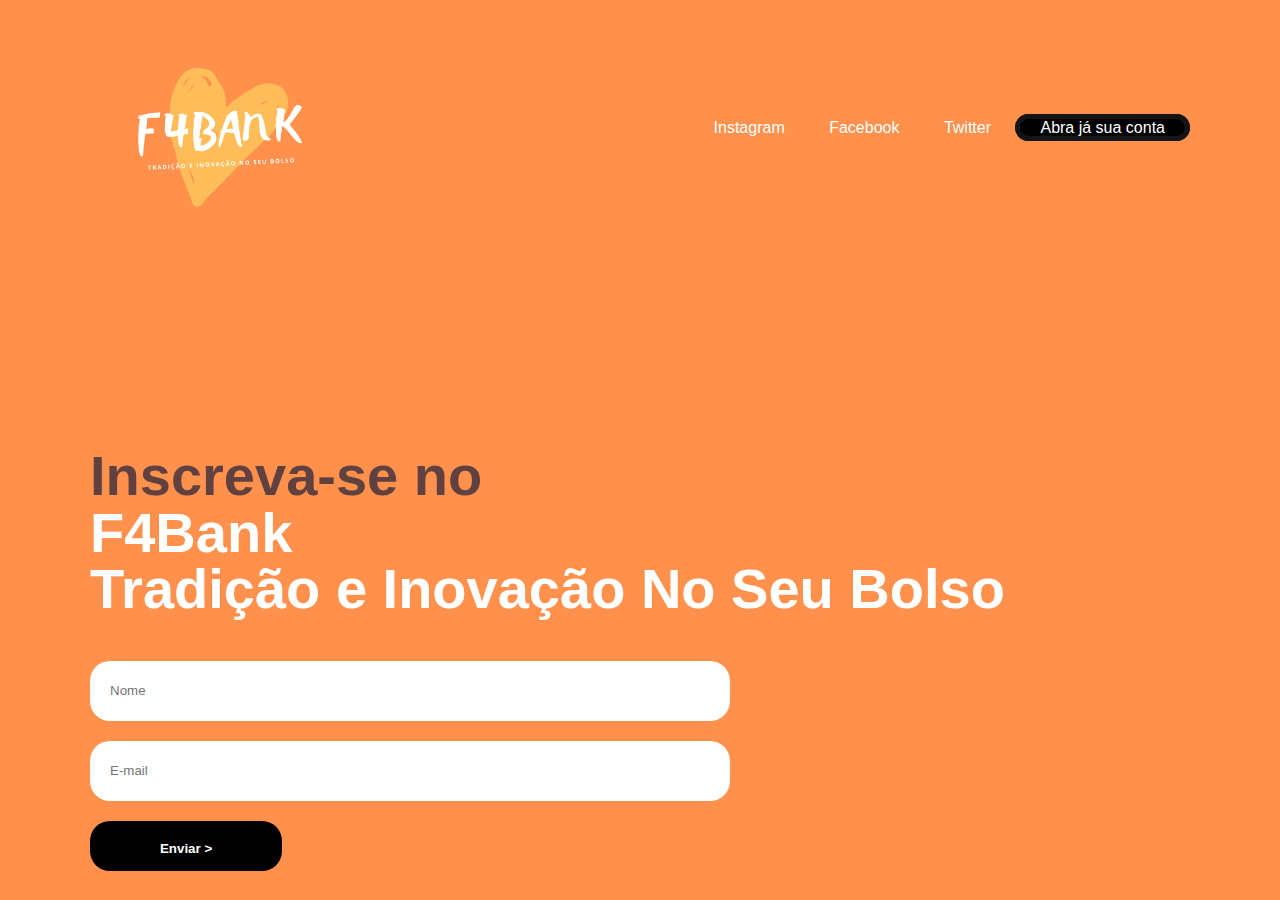
==== index.html @ 8a3bf6a0 "pagina-home" ====
<!DOCTYPE html>
<html lang="PT-BR">
<head>
    <meta charset="UTF-8">
    <meta http-equiv="X-UA-Compatible" content="IE=edge">
    <meta name="viewport" content="width=device-width, initial-scale=1.0">
    <link rel="stylesheet" href="style.css">
    <title>F4Bank</title>
    
</head>
<body>
   <header>
       <div class="titulo">
        <img src="/img logo/f4bank.png" alt="logo">
          
       </div>
       <ul>
           <a href="https://www.instagram.com/" target="_blank"><li>Instagram</li></a>
          <a href="https://pt-br.facebook.com/" target="_blank"><li>Facebook</li></a> 
          <a href="https://twitter.com/" target="_blank"><li>Twitter</li></a>
           <a href="#" id="conta"><li>Abra já sua conta</li></a> 
        </ul>
   </header>

   <main>
       <aside>
       
           
          <h2><span>Inscreva-se no</span></h2> 
          <h2>F4Bank</h2>
          <h2>
              Tradição e Inovação No Seu Bolso
          </h2>
          <form>
              <input type="text" placeholder="Nome">
              <input type="email" placeholder="E-mail">
              <input type="submit" value="Enviar >">
          </form>
          
       </aside>
    
       
   </main>

</body>
</html>
---- style.css ----
body{
    background-color:  rgb(255, 145, 77);
   color: white;
   font-family:'Trebuchet MS', 'Lucida Sans Unicode', 'Lucida Grande', 'Lucida Sans', Arial, sans-serif;
    max-width: 1100px;
    margin: 0 auto;
    scroll-behavior: 110vw;
}

header{
    display: flex;
    flex-direction: row;
    justify-content: space-between;
    align-items: center;
    margin-top: 0 auto;
}

.titulo{
    flex-direction:column;
    margin-top: 0px;
}

li{
    display: inline-block;
    margin: 20px;
    color: white;
    margin-top: 0%;

}
li #conta{
    border: 20px solid white;
}


h1{
    font-weight: 200;
    font-family:cursive;
    margin-top: 0%;
}

main{
    display: flex;
    flex-direction: row;
    margin-top: 150px;
    background-image:-moz-element()
}

h2{
    font-size: 56px;
    line-height: 10px;
    
}
span{
    color: rgb(97, 64, 64);
}

li:hover{
  color:rgb(97, 64, 64);
}

img{
    
    margin-top: 1px;
    width: 270px;
}
form{
    display: flex;
    flex-direction: column;
    width: 70%;
}
form [type="submit"]{
    height: 50px;
    width: 30%;
    background-color: black;
    color: white;
    font-weight: bold;
    
}
input{
    margin-top: 20px;
    height: 20px;
    padding: 20px;
    border-radius: 20px;
    border: none;
    
}
#conta{
    border: 5px solid rgb(21, 21, 21);
    border-radius: 20px;
    background-color: black;
    
}
#predio{
    display: flex;
    margin-top: 30%;
    width: 1000px;
}
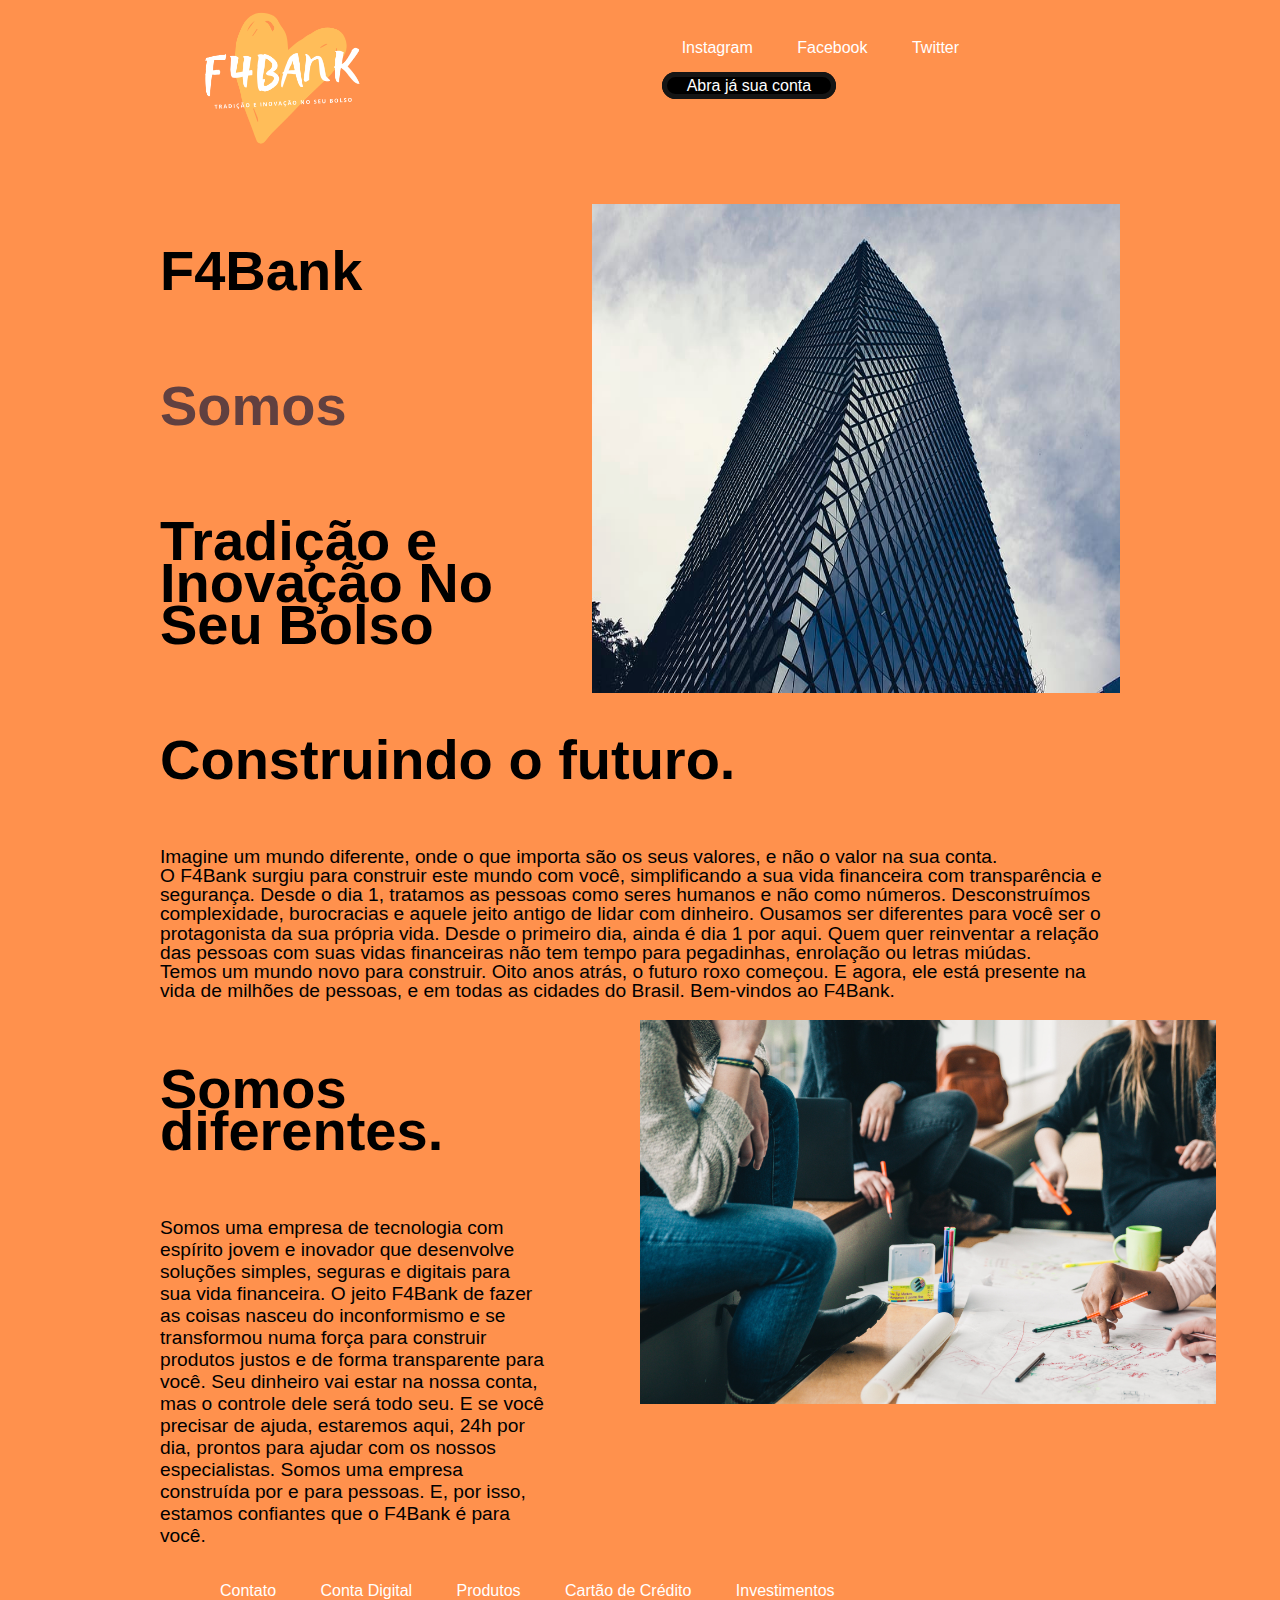
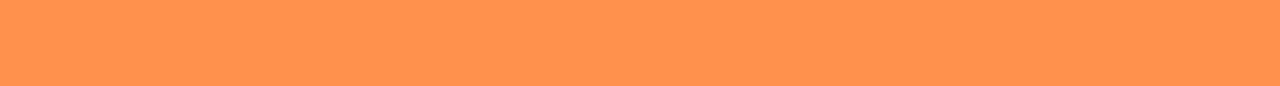
==== commit 2e5243f3: "pag-sobre" ====
--- a/index.html
+++ b/index.html
@@ -4,11 +4,13 @@
     <meta charset="UTF-8">
     <meta http-equiv="X-UA-Compatible" content="IE=edge">
     <meta name="viewport" content="width=device-width, initial-scale=1.0">
-    <link rel="stylesheet" href="style.css">
+    <link rel="stylesheet" href="style-pag-sobre.css">
+    <link rel="stylesheet" href="resposive.css">
     <title>F4Bank</title>
     
 </head>
 <body>
+    
    <header>
        <div class="titulo">
         <img src="/img logo/f4bank.png" alt="logo">
@@ -21,26 +23,50 @@
            <a href="#" id="conta"><li>Abra já sua conta</li></a> 
         </ul>
    </header>
-
    <main>
-       <aside>
-       
-           
-          <h2><span>Inscreva-se no</span></h2> 
-          <h2>F4Bank</h2>
-          <h2>
-              Tradição e Inovação No Seu Bolso
-          </h2>
-          <form>
-              <input type="text" placeholder="Nome">
-              <input type="email" placeholder="E-mail">
-              <input type="submit" value="Enviar >">
-          </form>
+       <aside> 
+          <h2>F4Bank</h2> 
+          <h2><span>Somos</span></h2>
+             <h2> Tradição e Inovação No Seu Bolso</h2>
+         
           
        </aside>
-    
+    <img src="/img logo/chile-santiago-predio-arquitetura.jpg" alt="foto-predio">
        
    </main>
+   <aside>
+   <h2 class="construindo">Construindo o futuro.</h2>
+   <p class="p1">
+    Imagine um mundo diferente, onde o que importa são os seus valores, e não o valor na sua conta. <br> O F4Bank surgiu para construir este mundo com você, simplificando a sua vida financeira com transparência e segurança.
+    
+    Desde o dia 1, tratamos as pessoas como seres humanos e não como números.
+    
+    Desconstruímos complexidade, burocracias e aquele jeito antigo de lidar com dinheiro.
+    
+    Ousamos ser diferentes para você ser o protagonista da sua própria vida.
+    
+    Desde o primeiro dia, ainda é dia 1 por aqui.
+    
+    Quem quer reinventar a relação das pessoas com suas vidas financeiras não tem tempo para pegadinhas, enrolação ou letras miúdas. <br> Temos um mundo novo para construir.
+    
+    Oito anos atrás, o futuro roxo começou. E agora, ele está presente na vida de  milhões de pessoas, e em todas as cidades do Brasil.
+    
+    Bem-vindos ao F4Bank.</p>
+    <img class="foto-mulher" src="/img logo/students-working-on-project.jpg" alt="estudantes">
+
+    <h2 class="somos">Somos diferentes.</h2>
+    <p class="paragrafo-mulher">Somos uma empresa de tecnologia com espírito jovem e inovador que desenvolve soluções simples, seguras e digitais para sua vida financeira. O jeito F4Bank de fazer as coisas nasceu do inconformismo e se transformou numa força para construir produtos justos e de forma transparente para você. Seu dinheiro vai estar na nossa conta, mas o controle dele será todo seu. E se você precisar de ajuda, estaremos aqui, 24h por dia, prontos para ajudar com os nossos especialistas. Somos uma empresa construída por e para pessoas. E, por isso, estamos confiantes que o F4Bank é para você.</p>
+</aside>
+<div>
+    <ol>
+        <a href="#"></a><li>Contato</li>  
+        <a href="#"></a><li>Conta Digital</li>
+        <a href="#"></a> <li> Produtos</li>
+     <a href="#"></a><li> Cartão de Crédito</li>
+     <a href="#"></a><li> Investimentos</li>
+    </ol>
+</div>
 
 </body>
+
 </html>--- a/style-pag-sobre.css
+++ b/style-pag-sobre.css
@@ -0,0 +1,123 @@
+body{
+    background-color:  rgb(255, 145, 77);
+   color: white;
+   font-family:'Trebuchet MS', 'Lucida Sans Unicode', 'Lucida Grande', 'Lucida Sans', Arial, sans-serif;
+    width: 75% ;
+    height: 150vh;
+    margin: 0 auto;
+
+}
+
+header{
+    display: flex;
+    flex-direction: row;
+    justify-content: space-between;
+    align-items: center;
+    margin-top: -50px;
+    
+
+}
+
+.titulo{
+    flex-direction:column;
+    margin-top: 0px;
+}
+
+li{
+    display: inline-block;
+    margin: 20px;
+    color: white;
+    margin-top: -90%;
+
+}
+li #conta{
+    border: 20px solid white;
+}
+
+
+h1{
+    font-weight: 200;
+    font-family:cursive;
+    margin-top: 0%;
+}
+
+main{
+    display: flex;
+    flex-direction: row;
+   
+}
+
+h2{
+    font-size: 56px;
+    line-height: 75%;
+    
+}
+span{
+    color: rgb(97, 64, 64);
+}
+
+li:hover{
+  color:rgb(97, 64, 64);
+}
+    
+    
+
+#conta{
+    border: 5px solid rgb(21, 21, 21);
+    border-radius: 20px;
+    background-color: black;
+    
+}
+img{
+width: 55%;
+   
+}
+
+p{
+    display: flex;
+    justify-content:left
+}
+
+.foto-mulher{
+display: flex;
+flex-direction: row;
+margin-left: 50%;
+width: 60%;
+}
+.p1{
+    font-size: larger;
+    line-height: 100%;
+}
+.somos{
+    width: 30%;
+    margin-top: -35%;
+}
+.paragrafo-mulher{
+    width: 40%;
+    font-size:larger;
+}
+
+footer{
+    background-color:  rgb(255, 145, 77);
+    Position: fixed;
+     bottom: 0;
+     height: 5%;
+     width: 100vw;
+
+}
+div{
+    background-color:rgb(255, 145, 77);
+    cursor: pointer;
+    display: flex;
+    flex-direction: column;
+}
+div:hover{
+color: rgb(97, 64, 64);
+
+}
+
+aside{
+    display: flex;
+    flex-direction: column;
+    color:black
+}--- a/resposive.css
+++ b/resposive.css
@@ -0,0 +1,13 @@
+@media screen and (max-width: 768px){
+    header{
+        flex-direction: column;
+
+    }
+    main{
+        flex-direction: column;
+    
+    
+        
+    }
+} 
+    
